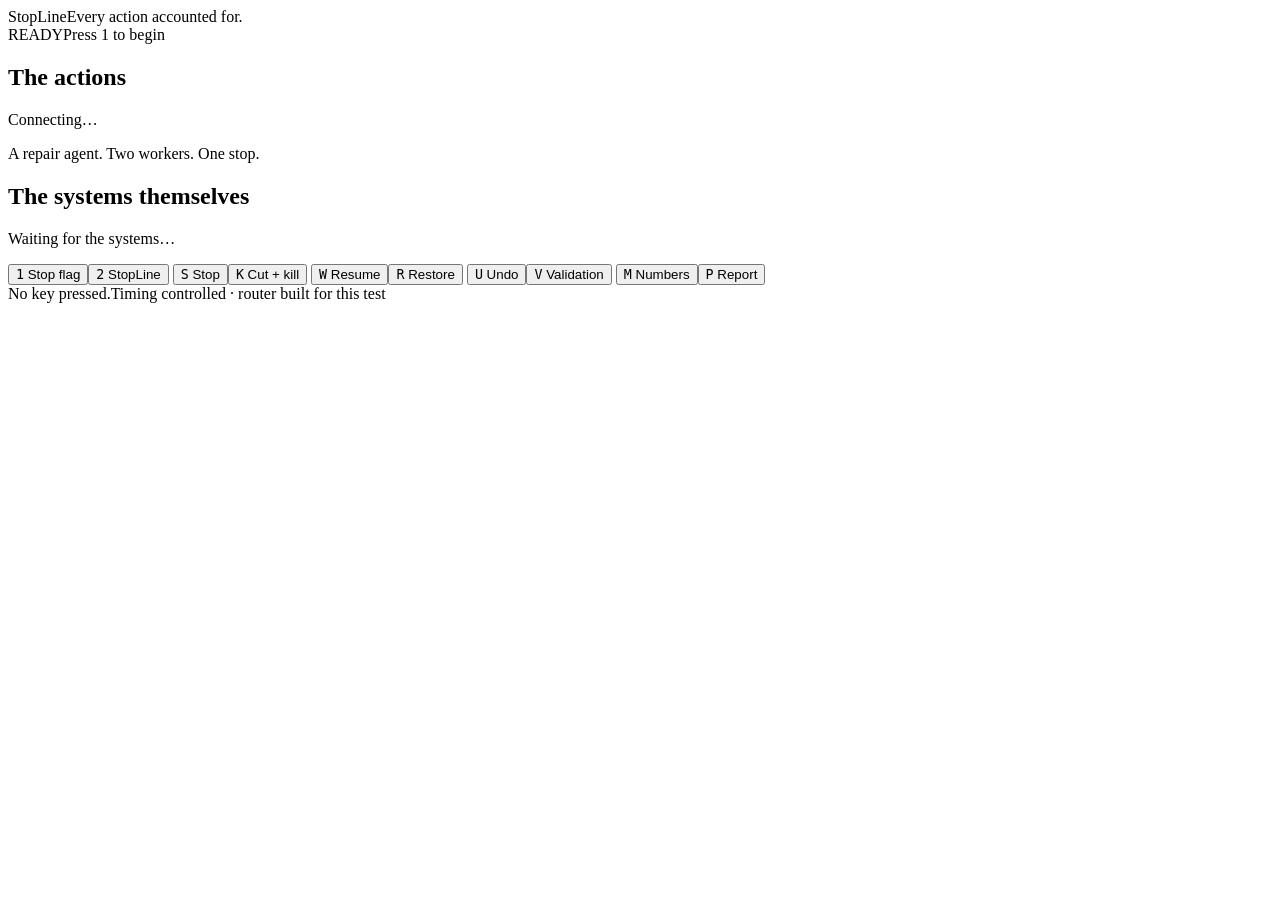
==== src/stopline/view/index.html @ 97a2b22e "make actions after the stop unmistakable" ====
<!doctype html>
<html lang="en">
<head>
  <meta charset="utf-8">
  <meta name="viewport" content="width=device-width, initial-scale=1">
  <title>StopLine — the stop and the receipt</title>
  <link rel="icon" href="data:,">
  <link rel="stylesheet" href="/style.css">
  <script src="/app.js" defer></script>
</head>
<body>
  <header>
    <div class="brand">StopLine<span>Every action accounted for.</span></div>
    <div class="mode"><span id="mode">READY</span><span id="run-label">Press 1 to begin</span></div>
  </header>
  <main id="main">
    <section class="trace" aria-labelledby="trace-title">
      <div class="section-heading"><h1 id="trace-title">The actions</h1><span id="connection" role="status">Connecting…</span></div>
      <p id="permission-note" class="permission-note">A repair agent. Two workers. One stop.</p>
      <div id="workers" class="workers"></div>
      <div id="trace" class="trace-rows" aria-live="polite"></div>
      <p id="omitted" class="quiet"></p>
    </section>
    <section class="targets" aria-labelledby="target-title">
      <div class="section-heading"><h2 id="target-title">The systems themselves</h2></div>
      <div id="targets"><p class="quiet">Waiting for the systems…</p></div>
    </section>
  </main>
  <section id="receipt" class="receipt" aria-labelledby="receipt-title" hidden></section>
  <aside id="validation-panel" role="status" hidden><strong>Database response</strong><pre id="validation-text"></pre></aside>
  <footer>
    <nav aria-label="Demo keys">
      <button data-key="1"><kbd>1</kbd> Stop flag</button><button data-key="2"><kbd>2</kbd> StopLine</button>
      <button data-key="S"><kbd>S</kbd> Stop</button><button data-key="K"><kbd>K</kbd> Cut + kill</button>
      <button data-key="W"><kbd>W</kbd> Resume</button><button data-key="R"><kbd>R</kbd> Restore</button>
      <button data-key="U"><kbd>U</kbd> Undo</button><button data-key="V"><kbd>V</kbd> Validation</button>
      <button data-key="M"><kbd>M</kbd> Numbers</button><button data-key="P"><kbd>P</kbd> Report</button>
    </nav>
    <div class="footnote"><span id="key-status" role="status">No key pressed.</span><span id="context">Timing controlled · router built for this test</span></div>
  </footer>
  <dialog id="chain-dialog" aria-labelledby="chain-title"><button class="close" data-close="chain-dialog">Close <kbd>Esc</kbd></button><h2 id="chain-title">This action’s permission</h2><div id="chain-content"></div></dialog>
  <dialog id="numbers-dialog" aria-labelledby="numbers-title"><button class="close" data-close="numbers-dialog">Close <kbd>Esc</kbd></button><h2 id="numbers-title">The measured results</h2><div id="numbers-lines"></div><p class="quiet">Measured schedules only. An unanswered action remains unknown.</p></dialog>
</body>
</html>
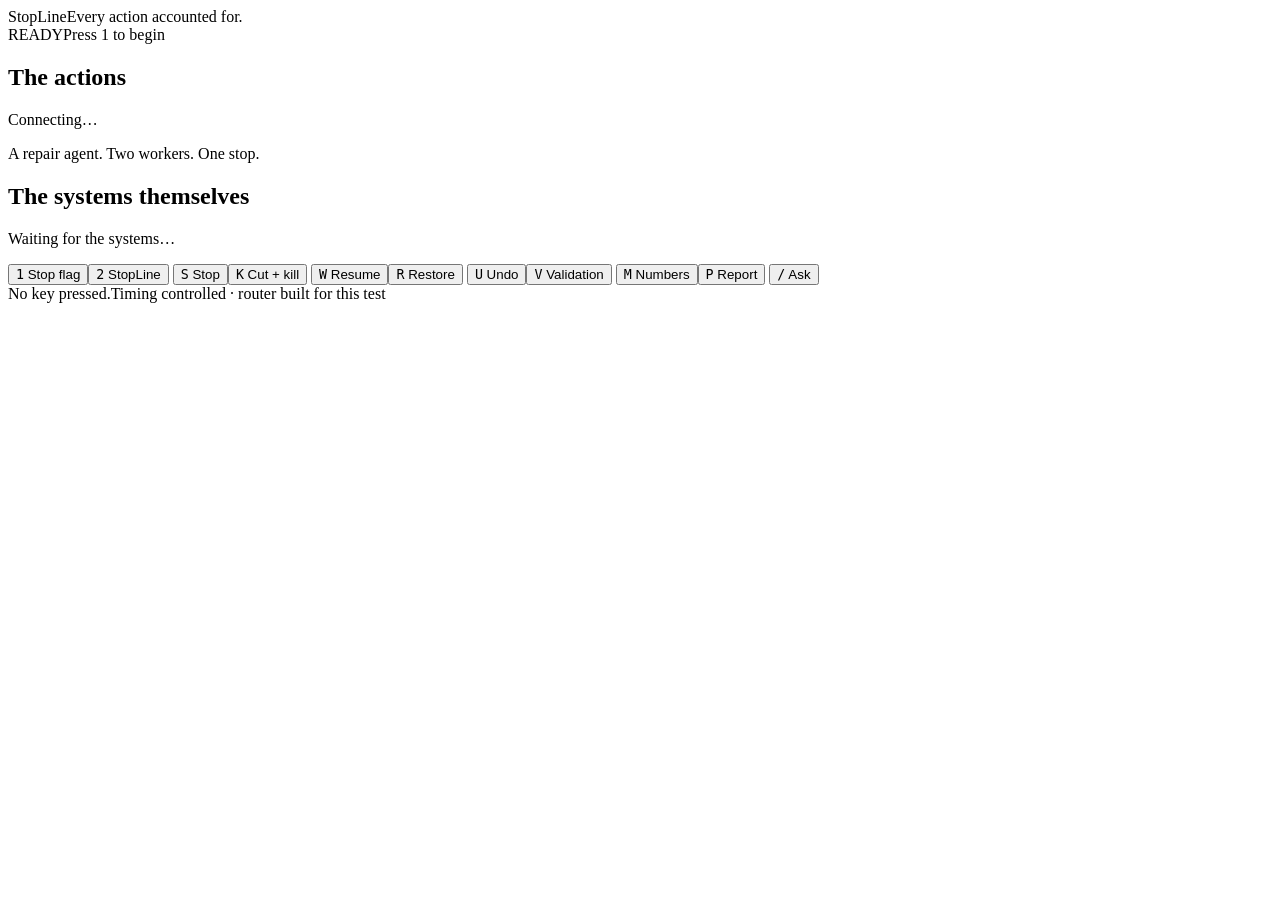
==== commit 47de3844: "add audit questions to the page" ====
--- a/src/stopline/view/index.html
+++ b/src/stopline/view/index.html
@@ -18,6 +18,7 @@
       <div class="section-heading"><h1 id="trace-title">The actions</h1><span id="connection" role="status">Connecting…</span></div>
       <p id="permission-note" class="permission-note">A repair agent. Two workers. One stop.</p>
       <div id="workers" class="workers"></div>
+      <p id="readiness" class="quiet" aria-live="polite"></p>
       <div id="trace" class="trace-rows" aria-live="polite"></div>
       <p id="omitted" class="quiet"></p>
     </section>
@@ -29,16 +30,29 @@
   <section id="receipt" class="receipt" aria-labelledby="receipt-title" hidden></section>
   <aside id="validation-panel" role="status" hidden><strong>Database response</strong><pre id="validation-text"></pre></aside>
   <footer>
+    <section id="ask-panel" aria-label="Ask the audit" hidden>
+      <div id="ask-results" hidden>
+        <h2 id="ask-question"></h2>
+        <p id="ask-engine" class="quiet"></p>
+        <p id="ask-message" role="status"></p>
+        <div id="ask-rows"></div>
+      </div>
+      <form id="ask-form">
+        <input id="ask-input" aria-label="Ask the audit" placeholder="Ask the audit: what did worker two do after the stop?" autocomplete="off">
+        <button type="button" id="ask-close">Close <kbd>Esc</kbd></button>
+      </form>
+    </section>
     <nav aria-label="Demo keys">
       <button data-key="1"><kbd>1</kbd> Stop flag</button><button data-key="2"><kbd>2</kbd> StopLine</button>
       <button data-key="S"><kbd>S</kbd> Stop</button><button data-key="K"><kbd>K</kbd> Cut + kill</button>
       <button data-key="W"><kbd>W</kbd> Resume</button><button data-key="R"><kbd>R</kbd> Restore</button>
       <button data-key="U"><kbd>U</kbd> Undo</button><button data-key="V"><kbd>V</kbd> Validation</button>
       <button data-key="M"><kbd>M</kbd> Numbers</button><button data-key="P"><kbd>P</kbd> Report</button>
+      <button data-key="/"><kbd>/</kbd> Ask</button>
     </nav>
     <div class="footnote"><span id="key-status" role="status">No key pressed.</span><span id="context">Timing controlled · router built for this test</span></div>
   </footer>
   <dialog id="chain-dialog" aria-labelledby="chain-title"><button class="close" data-close="chain-dialog">Close <kbd>Esc</kbd></button><h2 id="chain-title">This action’s permission</h2><div id="chain-content"></div></dialog>
-  <dialog id="numbers-dialog" aria-labelledby="numbers-title"><button class="close" data-close="numbers-dialog">Close <kbd>Esc</kbd></button><h2 id="numbers-title">The measured results</h2><div id="numbers-lines"></div><p class="quiet">Measured schedules only. An unanswered action remains unknown.</p></dialog>
+  <dialog id="numbers-dialog" aria-labelledby="numbers-title"><button class="close" data-close="numbers-dialog">Close <kbd>Esc</kbd></button><h2 id="numbers-title">The measured results</h2><div id="numbers-lines"></div><p id="numbers-note" class="quiet">measured on this laptop against Atlas</p></dialog>
 </body>
 </html>
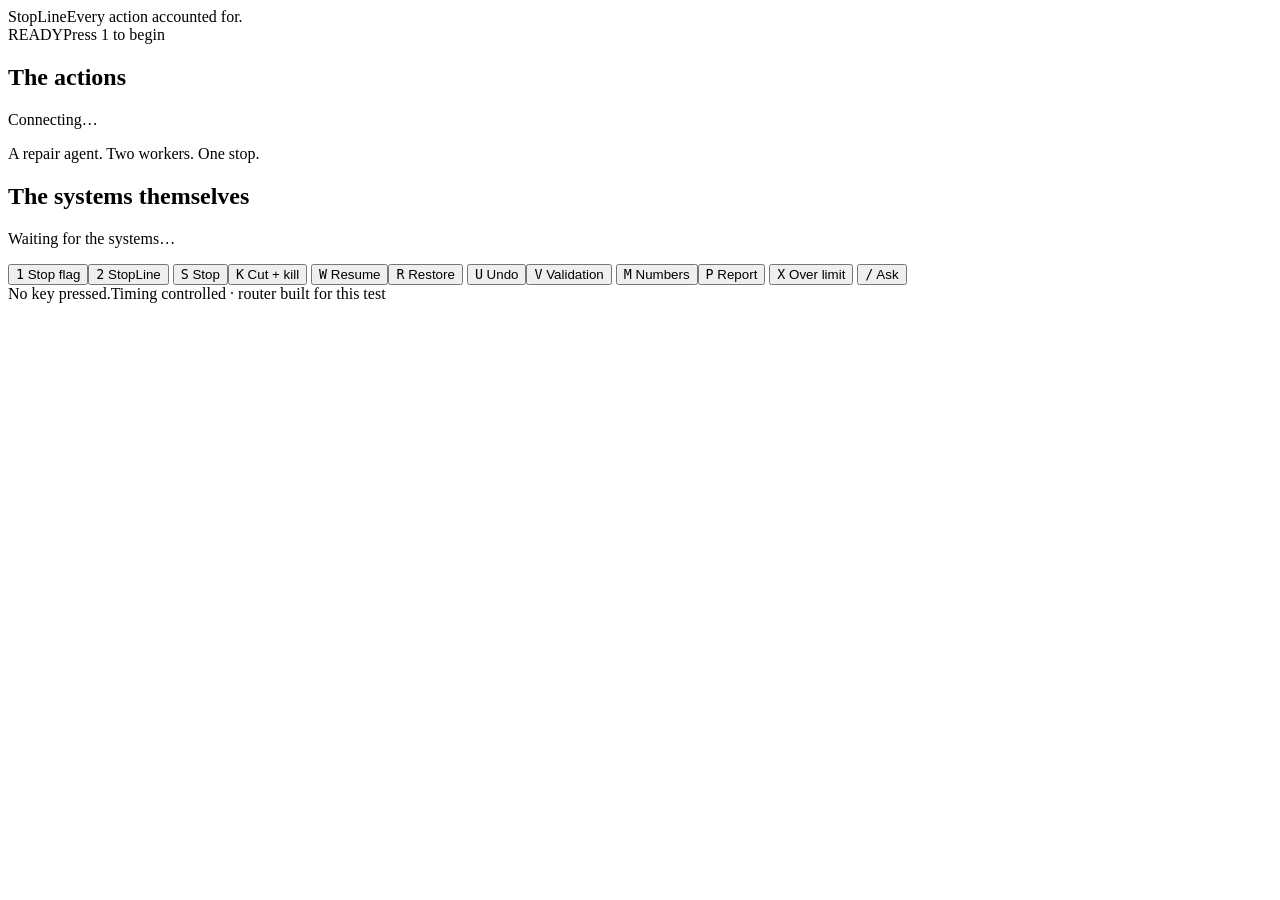
==== commit 8f331202: "over-limit key, last key shown on every open page, audit questions wired in, plainer names in commen" ====
--- a/src/stopline/view/index.html
+++ b/src/stopline/view/index.html
@@ -48,6 +48,7 @@
       <button data-key="W"><kbd>W</kbd> Resume</button><button data-key="R"><kbd>R</kbd> Restore</button>
       <button data-key="U"><kbd>U</kbd> Undo</button><button data-key="V"><kbd>V</kbd> Validation</button>
       <button data-key="M"><kbd>M</kbd> Numbers</button><button data-key="P"><kbd>P</kbd> Report</button>
+      <button data-key="X"><kbd>X</kbd> Over limit</button>
       <button data-key="/"><kbd>/</kbd> Ask</button>
     </nav>
     <div class="footnote"><span id="key-status" role="status">No key pressed.</span><span id="context">Timing controlled · router built for this test</span></div>
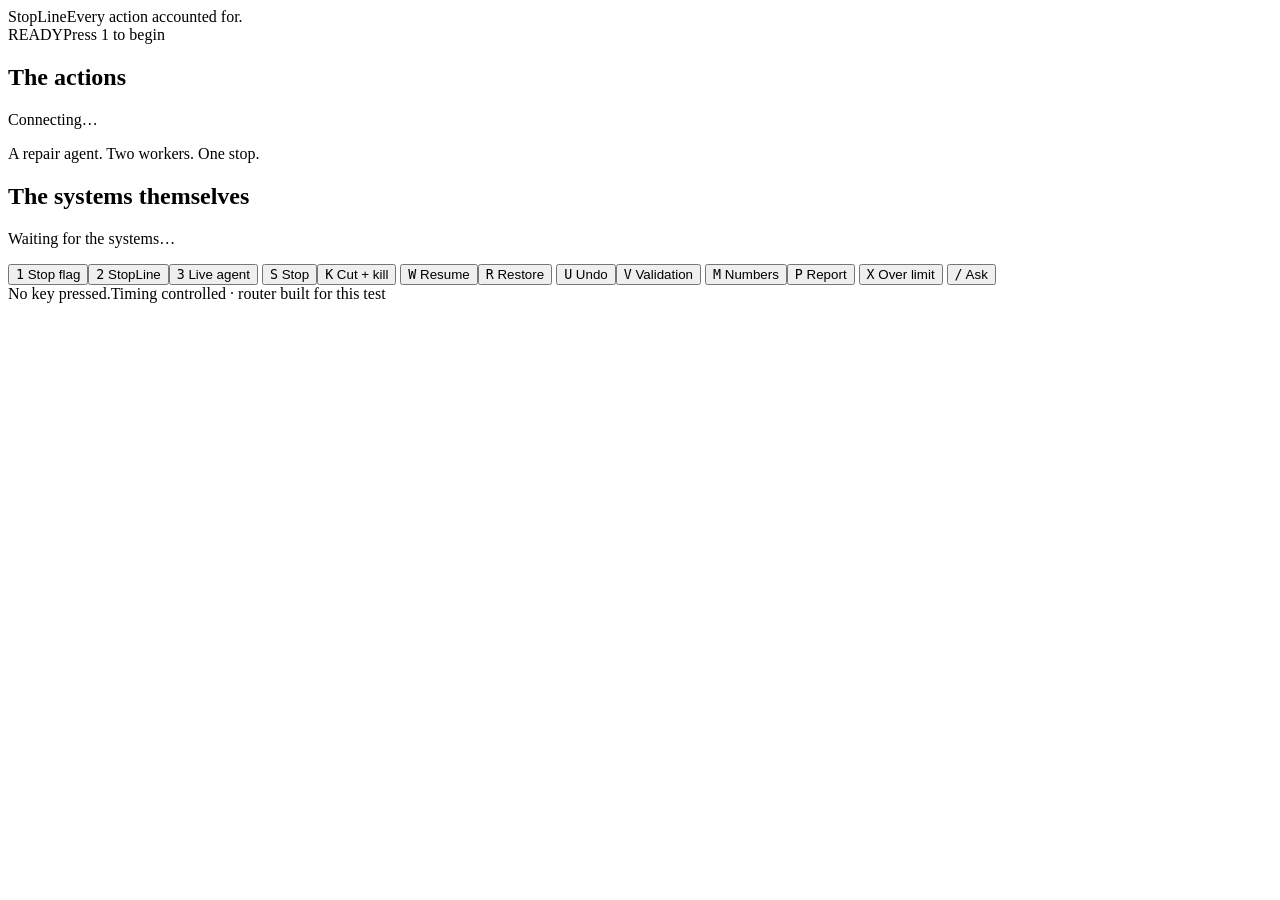
==== commit 083d7850: "clean start for every run, sturdier cut and kill, timeouts on every database call, scripts wait for " ====
--- a/src/stopline/view/index.html
+++ b/src/stopline/view/index.html
@@ -43,7 +43,7 @@
       </form>
     </section>
     <nav aria-label="Demo keys">
-      <button data-key="1"><kbd>1</kbd> Stop flag</button><button data-key="2"><kbd>2</kbd> StopLine</button>
+      <button data-key="1"><kbd>1</kbd> Stop flag</button><button data-key="2"><kbd>2</kbd> StopLine</button><button data-key="3"><kbd>3</kbd> Live agent</button>
       <button data-key="S"><kbd>S</kbd> Stop</button><button data-key="K"><kbd>K</kbd> Cut + kill</button>
       <button data-key="W"><kbd>W</kbd> Resume</button><button data-key="R"><kbd>R</kbd> Restore</button>
       <button data-key="U"><kbd>U</kbd> Undo</button><button data-key="V"><kbd>V</kbd> Validation</button>
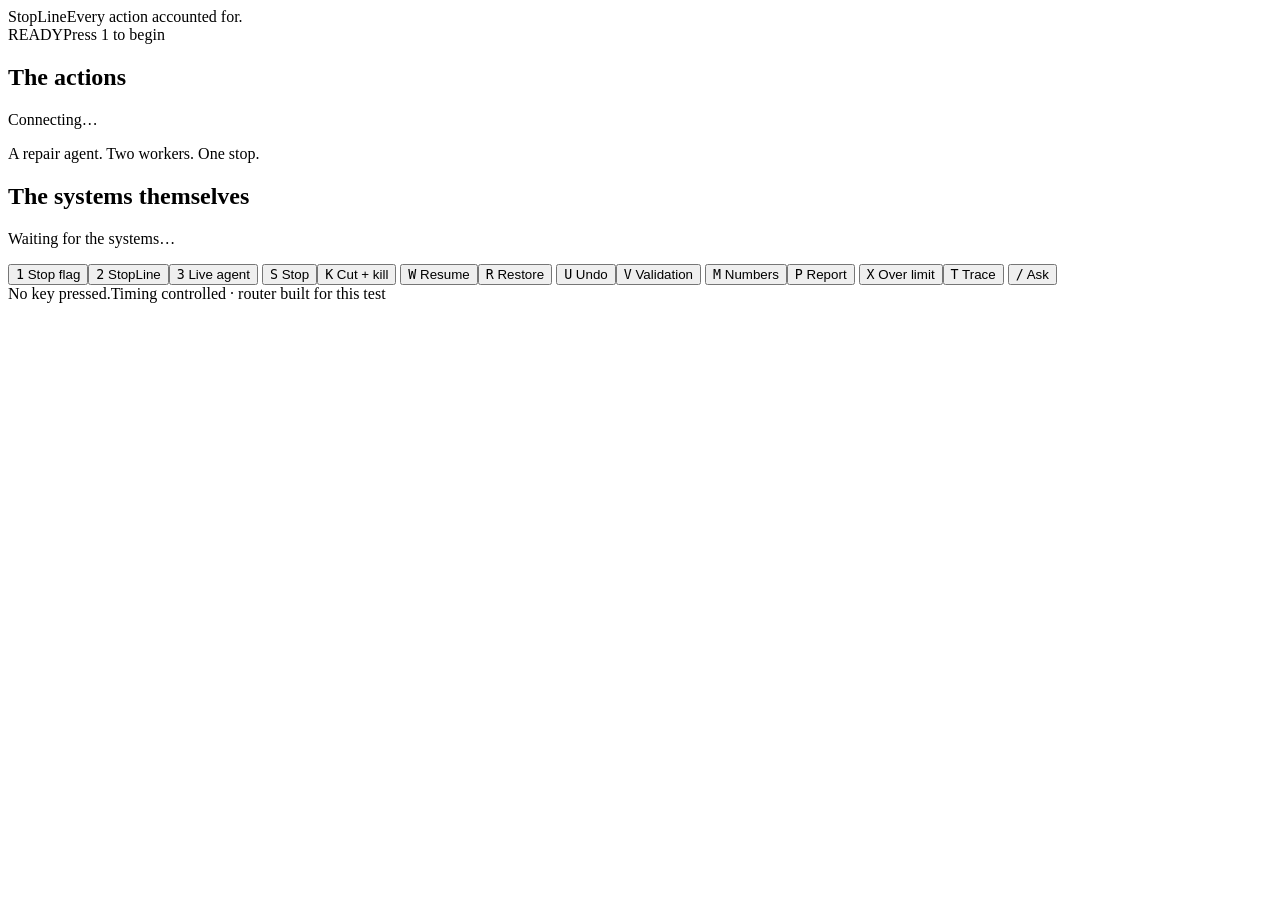
==== commit 08bab5d2: "a key that opens the model trace for a live agent run" ====
--- a/src/stopline/view/index.html
+++ b/src/stopline/view/index.html
@@ -48,7 +48,7 @@
       <button data-key="W"><kbd>W</kbd> Resume</button><button data-key="R"><kbd>R</kbd> Restore</button>
       <button data-key="U"><kbd>U</kbd> Undo</button><button data-key="V"><kbd>V</kbd> Validation</button>
       <button data-key="M"><kbd>M</kbd> Numbers</button><button data-key="P"><kbd>P</kbd> Report</button>
-      <button data-key="X"><kbd>X</kbd> Over limit</button>
+      <button data-key="X"><kbd>X</kbd> Over limit</button><button data-key="T"><kbd>T</kbd> Trace</button>
       <button data-key="/"><kbd>/</kbd> Ask</button>
     </nav>
     <div class="footnote"><span id="key-status" role="status">No key pressed.</span><span id="context">Timing controlled · router built for this test</span></div>
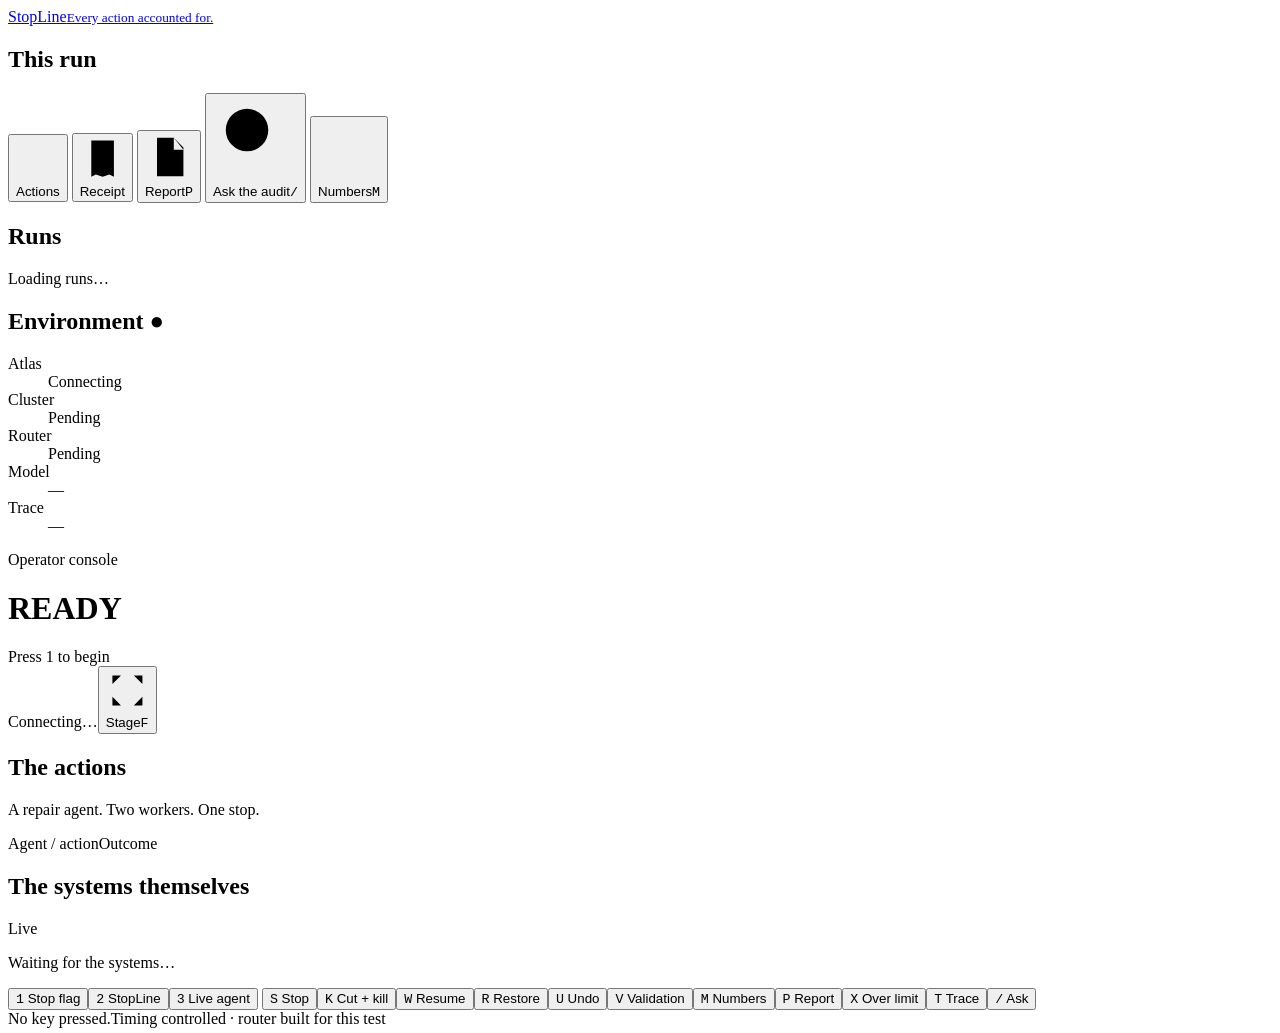
==== commit 51711a49: "add an operator console with stage mode and saved runs" ====
--- a/src/stopline/view/index.html
+++ b/src/stopline/view/index.html
@@ -9,51 +9,57 @@
   <script src="/app.js" defer></script>
 </head>
 <body>
-  <header>
-    <div class="brand">StopLine<span>Every action accounted for.</span></div>
-    <div class="mode"><span id="mode">READY</span><span id="run-label">Press 1 to begin</span></div>
-  </header>
-  <main id="main">
-    <section class="trace" aria-labelledby="trace-title">
-      <div class="section-heading"><h1 id="trace-title">The actions</h1><span id="connection" role="status">Connecting…</span></div>
-      <p id="permission-note" class="permission-note">A repair agent. Two workers. One stop.</p>
-      <div id="workers" class="workers"></div>
-      <p id="readiness" class="quiet" aria-live="polite"></p>
-      <div id="trace" class="trace-rows" aria-live="polite"></div>
-      <p id="omitted" class="quiet"></p>
-    </section>
-    <section class="targets" aria-labelledby="target-title">
-      <div class="section-heading"><h2 id="target-title">The systems themselves</h2></div>
-      <div id="targets"><p class="quiet">Waiting for the systems…</p></div>
-    </section>
-  </main>
-  <section id="receipt" class="receipt" aria-labelledby="receipt-title" hidden></section>
-  <aside id="validation-panel" role="status" hidden><strong>Database response</strong><pre id="validation-text"></pre></aside>
-  <footer>
-    <section id="ask-panel" aria-label="Ask the audit" hidden>
-      <div id="ask-results" hidden>
-        <h2 id="ask-question"></h2>
-        <p id="ask-engine" class="quiet"></p>
-        <p id="ask-message" role="status"></p>
-        <div id="ask-rows"></div>
-      </div>
-      <form id="ask-form">
-        <input id="ask-input" aria-label="Ask the audit" placeholder="Ask the audit: what did worker two do after the stop?" autocomplete="off">
-        <button type="button" id="ask-close">Close <kbd>Esc</kbd></button>
-      </form>
-    </section>
-    <nav aria-label="Demo keys">
-      <button data-key="1"><kbd>1</kbd> Stop flag</button><button data-key="2"><kbd>2</kbd> StopLine</button><button data-key="3"><kbd>3</kbd> Live agent</button>
-      <button data-key="S"><kbd>S</kbd> Stop</button><button data-key="K"><kbd>K</kbd> Cut + kill</button>
-      <button data-key="W"><kbd>W</kbd> Resume</button><button data-key="R"><kbd>R</kbd> Restore</button>
-      <button data-key="U"><kbd>U</kbd> Undo</button><button data-key="V"><kbd>V</kbd> Validation</button>
-      <button data-key="M"><kbd>M</kbd> Numbers</button><button data-key="P"><kbd>P</kbd> Report</button>
-      <button data-key="X"><kbd>X</kbd> Over limit</button><button data-key="T"><kbd>T</kbd> Trace</button>
-      <button data-key="/"><kbd>/</kbd> Ask</button>
+  <aside class="rail" aria-label="Workspace">
+    <a class="brand" href="/" aria-label="StopLine home"><span class="brand-mark" aria-hidden="true"></span><span class="brand-copy">StopLine<small>Every action accounted for.</small></span></a>
+    <nav class="run-nav" aria-label="This run">
+      <h2 class="rail-heading">This run</h2>
+      <button class="nav-item active" data-section="trace" title="Actions"><svg viewBox="0 0 20 20" aria-hidden="true"><path d="M4 4h12M4 10h12M4 16h8"/></svg><span>Actions</span></button>
+      <button class="nav-item" data-section="receipt" title="Receipt"><svg viewBox="0 0 20 20" aria-hidden="true"><path d="M5 2h10v16l-2-1-3 1-3-1-2 1V2Zm3 4h4M8 10h4"/></svg><span>Receipt</span></button>
+      <button class="nav-item" data-key="P" title="Report"><svg viewBox="0 0 20 20" aria-hidden="true"><path d="M5 2h7l4 4v12H5V2Zm7 0v5h4M8 11h5M8 14h5"/></svg><span>Report</span><kbd>P</kbd></button>
+      <button class="nav-item" data-key="/" title="Ask the audit"><svg viewBox="0 0 20 20" aria-hidden="true"><circle cx="8" cy="8" r="5"/><path d="m12 12 5 5"/></svg><span>Ask the audit</span><kbd>/</kbd></button>
+      <button class="nav-item" data-key="M" title="Numbers"><svg viewBox="0 0 20 20" aria-hidden="true"><path d="M5 2 3 18M13 2l-2 16M1 7h16M1 13h16"/></svg><span>Numbers</span><kbd>M</kbd></button>
     </nav>
-    <div class="footnote"><span id="key-status" role="status">No key pressed.</span><span id="context">Timing controlled · router built for this test</span></div>
-  </footer>
-  <dialog id="chain-dialog" aria-labelledby="chain-title"><button class="close" data-close="chain-dialog">Close <kbd>Esc</kbd></button><h2 id="chain-title">This action’s permission</h2><div id="chain-content"></div></dialog>
-  <dialog id="numbers-dialog" aria-labelledby="numbers-title"><button class="close" data-close="numbers-dialog">Close <kbd>Esc</kbd></button><h2 id="numbers-title">The measured results</h2><div id="numbers-lines"></div><p id="numbers-note" class="quiet">measured on this laptop against Atlas</p></dialog>
+    <section class="runs-section" aria-labelledby="runs-title"><h2 id="runs-title" class="rail-heading">Runs <span id="runs-count"></span></h2><div id="runs-list"><p class="quiet">Loading runs…</p></div></section>
+    <section class="environment" aria-labelledby="environment-title"><h2 id="environment-title" class="rail-heading">Environment <span class="env-icon" aria-hidden="true">●</span></h2><dl><dt>Atlas</dt><dd id="env-atlas">Connecting</dd><dt>Cluster</dt><dd id="env-cluster">Pending</dd><dt>Router</dt><dd id="env-router">Pending</dd><dt>Model</dt><dd id="env-model">—</dd><dt>Trace</dt><dd id="env-trace">—</dd></dl></section>
+  </aside>
+  <div class="console">
+    <header class="topbar">
+      <div class="mode"><span class="eyebrow">Operator console</span><h1 id="mode">READY</h1><span id="run-label">Press 1 to begin</span></div>
+      <div class="topbar-tools"><span id="connection" role="status">Connecting…</span><button id="ready-button" class="ready-button" hidden><span id="readiness" aria-live="polite"></span><kbd id="ready-key"></kbd></button><button id="stage-toggle" class="stage-toggle" aria-pressed="false" title="Toggle stage mode (F)"><svg viewBox="0 0 20 20" aria-hidden="true"><path d="M7 3H3v4m10-4h4v4M3 13v4h4m10-4v4h-4"/></svg><span>Stage</span><kbd>F</kbd></button></div>
+    </header>
+    <div id="history-banner" class="history-banner" hidden><span>Earlier run · read-only <span id="history-id"></span></span><button id="back-live">Back to live <span aria-hidden="true">→</span></button></div>
+    <div class="workspace" id="workspace">
+      <main id="main">
+        <section class="trace" aria-labelledby="trace-title">
+          <div class="section-heading"><h2 id="trace-title">The actions</h2><span id="action-count" class="quiet"></span></div>
+          <p id="permission-note" class="permission-note">A repair agent. Two workers. One stop.</p>
+          <div id="workers" class="workers"></div>
+          <div class="table-heading" aria-hidden="true"><span>Agent / action</span><span>Outcome</span></div>
+          <div id="trace" class="trace-rows" aria-live="polite"></div>
+          <p id="omitted" class="quiet"></p>
+        </section>
+        <section class="targets" aria-labelledby="target-title">
+          <div class="section-heading"><h2 id="target-title">The systems themselves</h2><span id="target-scope" class="quiet">Live</span></div>
+          <div id="targets"><p class="quiet">Waiting for the systems…</p></div>
+        </section>
+      </main>
+      <section id="receipt" class="receipt" aria-labelledby="receipt-title" hidden></section>
+    </div>
+    <aside id="validation-panel" role="status" hidden><strong>Database response</strong><pre id="validation-text"></pre></aside>
+    <footer>
+      <section id="ask-panel" aria-label="Ask the audit" hidden>
+        <div class="ask-heading"><div><h2>Ask the audit</h2><p class="quiet">Search stored entries by meaning.</p></div><button type="button" id="ask-close">Close <kbd>Esc</kbd></button></div>
+        <div id="ask-results" hidden><h3 id="ask-question"></h3><p id="ask-engine" class="quiet"></p><p id="ask-message" role="status"></p><div id="ask-rows"></div></div>
+        <form id="ask-form"><input id="ask-input" aria-label="Ask the audit" placeholder="What did worker two do after the stop?" autocomplete="off"><button type="submit" class="primary">Search <kbd>↵</kbd></button></form>
+      </section>
+      <nav class="commands" aria-label="Demo keys">
+        <button data-key="1"><kbd>1</kbd> Stop flag</button><button data-key="2"><kbd>2</kbd> StopLine</button><button data-key="3"><kbd>3</kbd> Live agent</button>
+        <button data-key="S" class="stop-command"><kbd>S</kbd> Stop</button><button data-key="K"><kbd>K</kbd> Cut + kill</button><button data-key="W"><kbd>W</kbd> Resume</button><button data-key="R"><kbd>R</kbd> Restore</button><button data-key="U"><kbd>U</kbd> Undo</button><button data-key="V"><kbd>V</kbd> Validation</button><button data-key="M"><kbd>M</kbd> Numbers</button><button data-key="P"><kbd>P</kbd> Report</button><button data-key="X"><kbd>X</kbd> Over limit</button><button data-key="T"><kbd>T</kbd> Trace</button><button data-key="/"><kbd>/</kbd> Ask</button>
+      </nav>
+      <div class="footnote"><span id="key-status" role="status">No key pressed.</span><span id="context">Timing controlled · router built for this test</span></div>
+    </footer>
+  </div>
+  <dialog id="chain-dialog" aria-labelledby="chain-title"><button class="close" data-close="chain-dialog">Close <kbd>Esc</kbd></button><span class="eyebrow">Audit evidence</span><h2 id="chain-title">This action’s permission</h2><div id="chain-content"></div></dialog>
+  <dialog id="numbers-dialog" aria-labelledby="numbers-title"><button class="close" data-close="numbers-dialog">Close <kbd>Esc</kbd></button><span class="eyebrow">Verification</span><h2 id="numbers-title">The measured results</h2><div id="numbers-lines"></div><p id="numbers-note" class="quiet">measured on this laptop against Atlas</p></dialog>
 </body>
 </html>
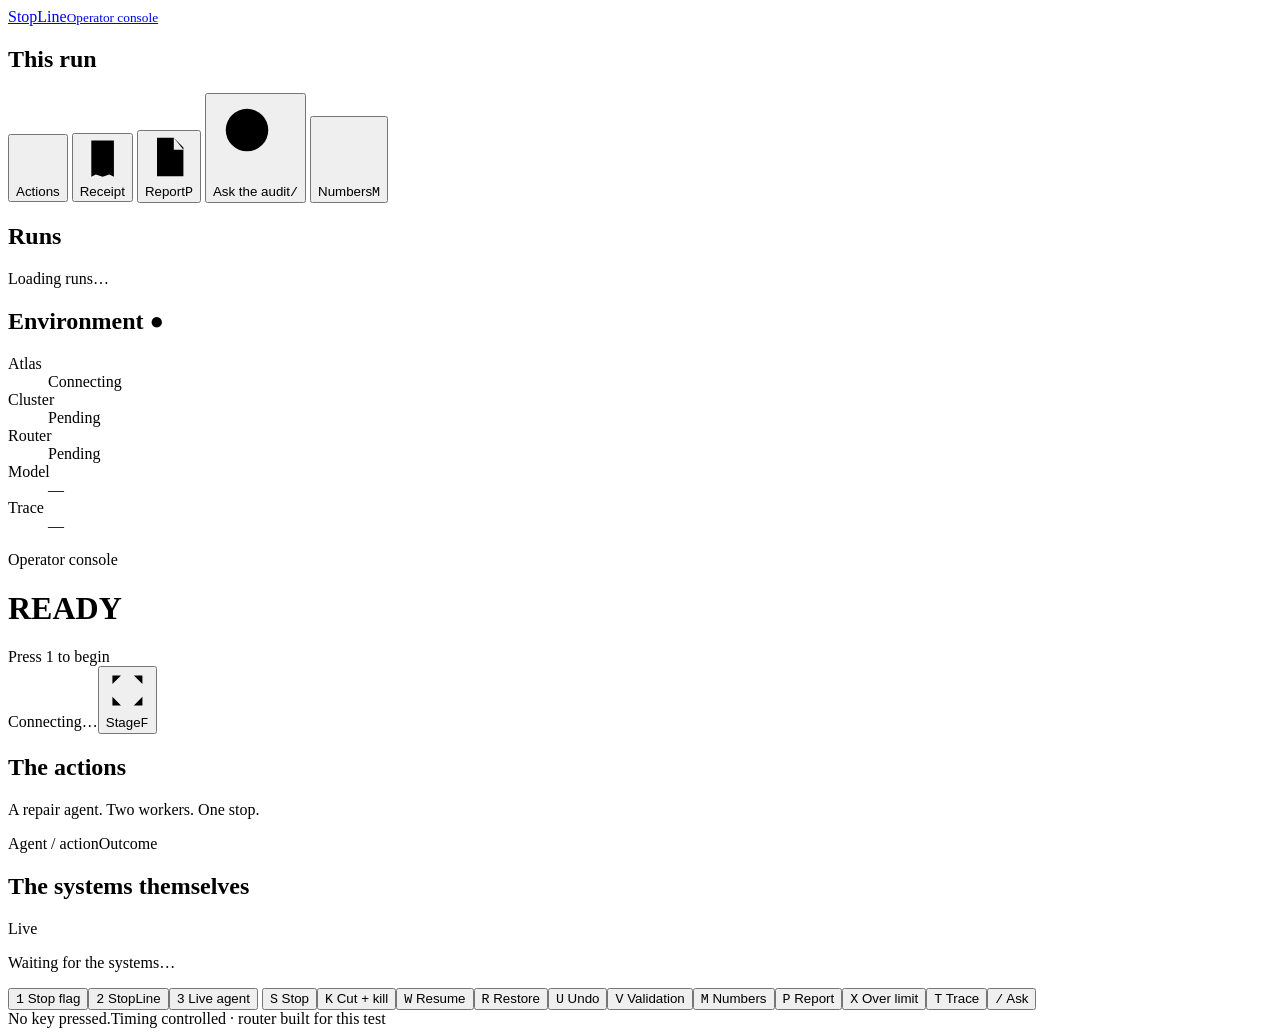
==== commit 988f9d4b: "plain label under the name on the console" ====
--- a/src/stopline/view/index.html
+++ b/src/stopline/view/index.html
@@ -10,7 +10,7 @@
 </head>
 <body>
   <aside class="rail" aria-label="Workspace">
-    <a class="brand" href="/" aria-label="StopLine home"><span class="brand-mark" aria-hidden="true"></span><span class="brand-copy">StopLine<small>Every action accounted for.</small></span></a>
+    <a class="brand" href="/" aria-label="StopLine home"><span class="brand-mark" aria-hidden="true"></span><span class="brand-copy">StopLine<small>Operator console</small></span></a>
     <nav class="run-nav" aria-label="This run">
       <h2 class="rail-heading">This run</h2>
       <button class="nav-item active" data-section="trace" title="Actions"><svg viewBox="0 0 20 20" aria-hidden="true"><path d="M4 4h12M4 10h12M4 16h8"/></svg><span>Actions</span></button>
